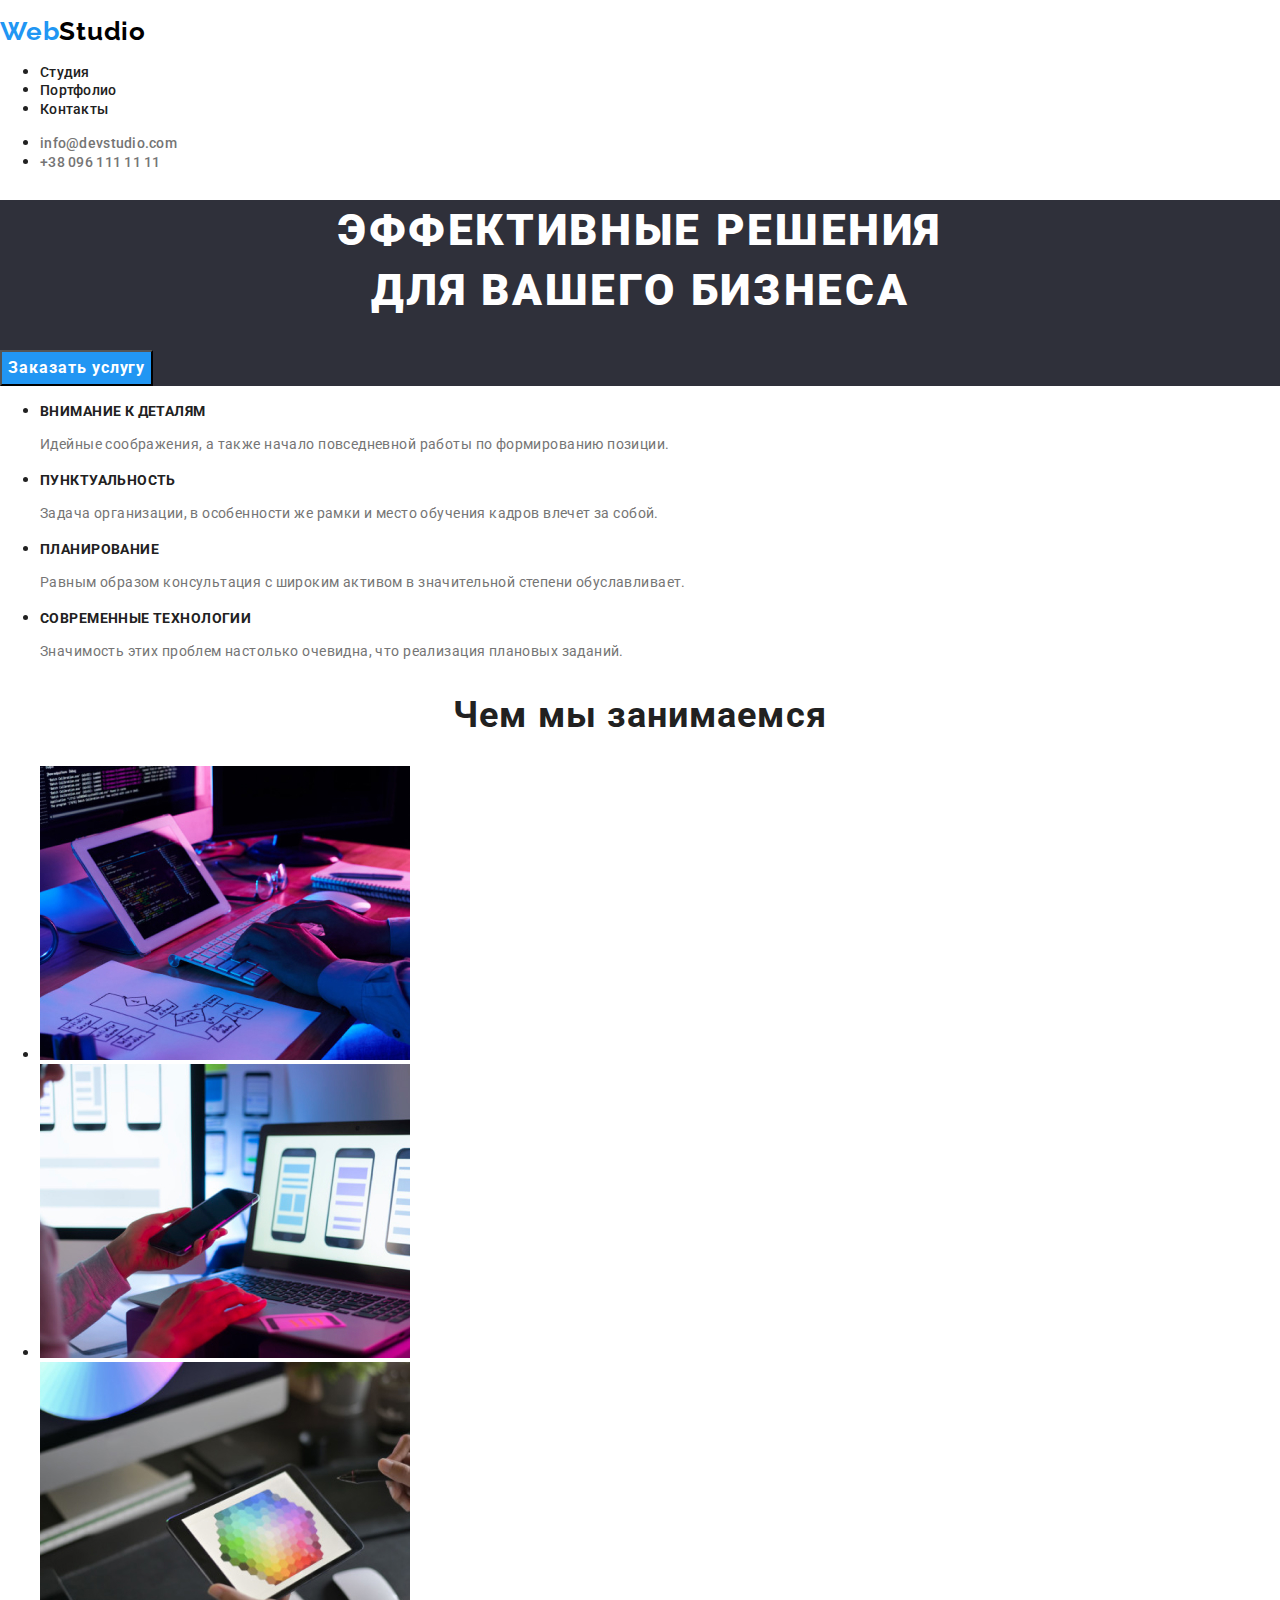
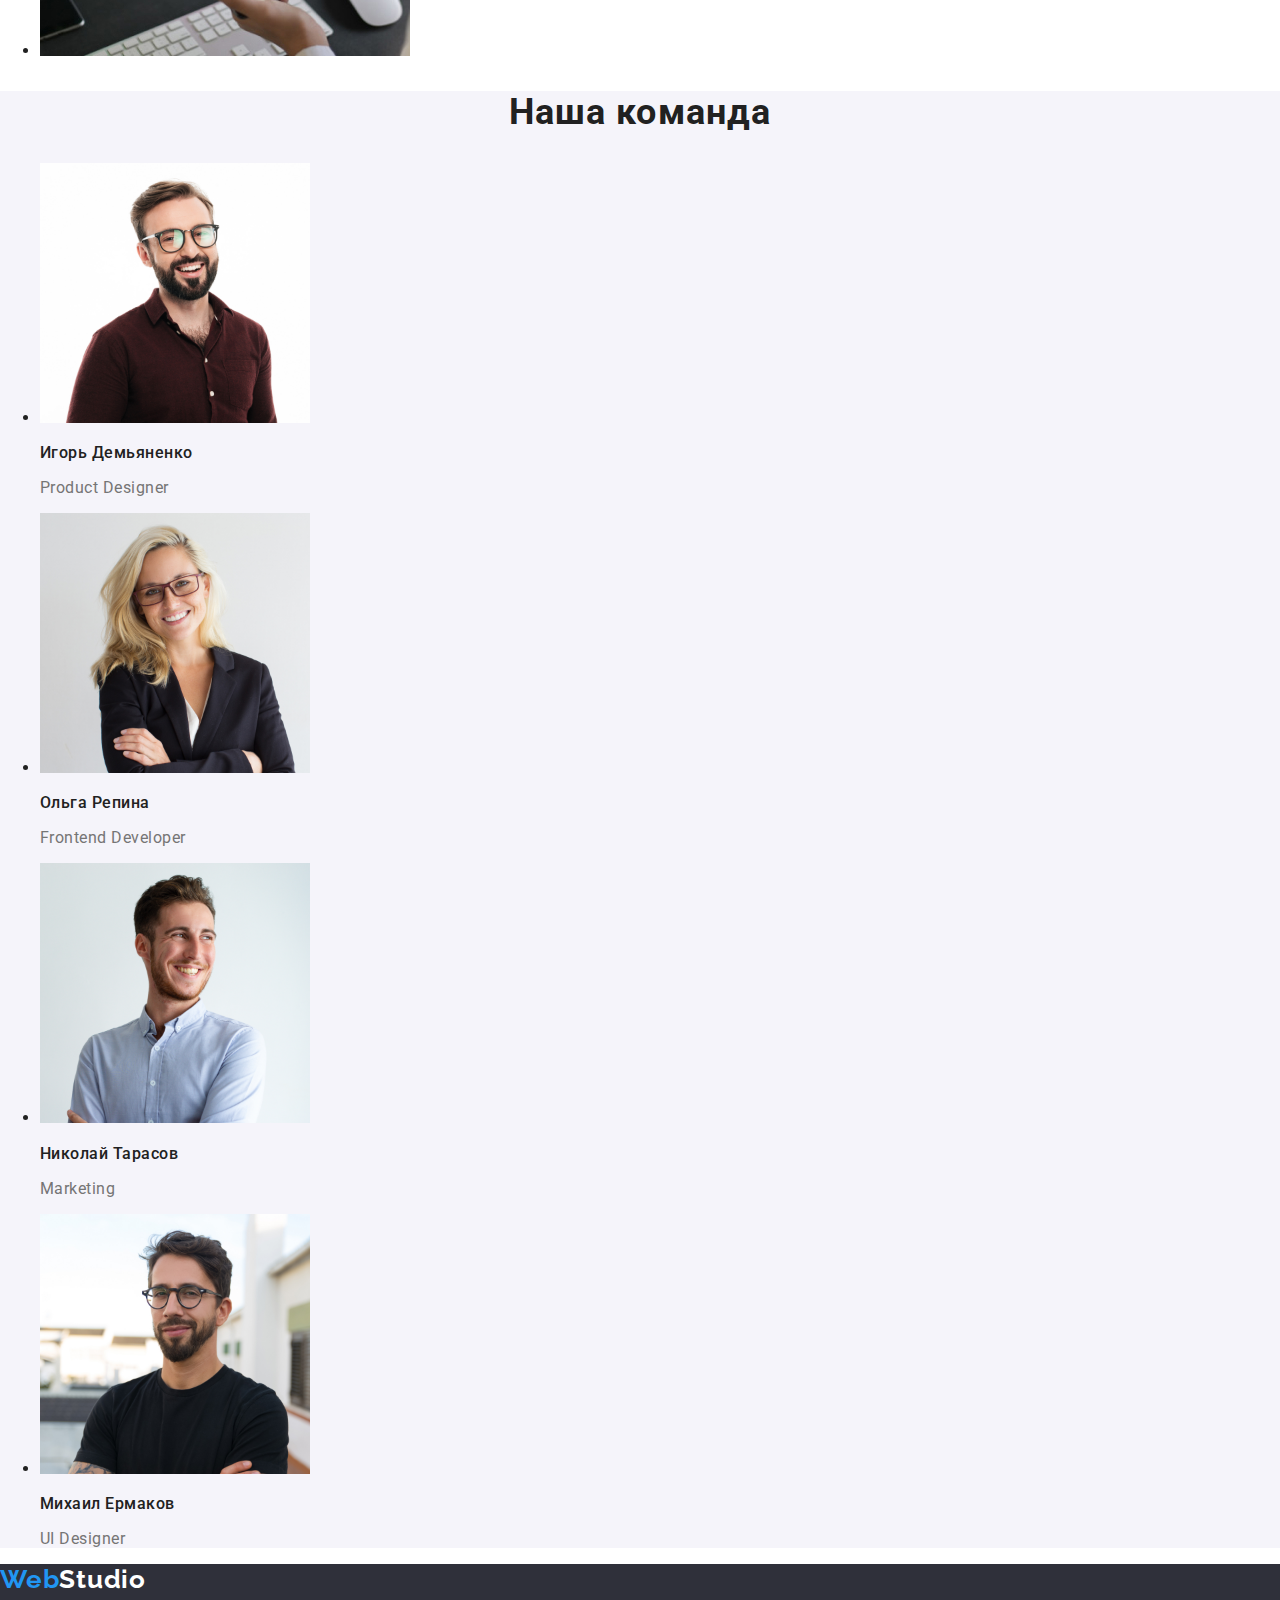
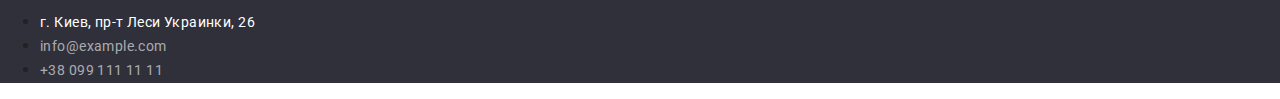
==== index.html @ 4b69deab "Переносить файли попереднього ДЗ" ====
<!DOCTYPE html>
<html lang="ru">
<head>
    <meta charset="UTF-8">
    <meta name="viewport" content="width=device-width, initial-scale=1.0"/>
    <title>Студия</title>
    <link rel="stylesheet" href="https://cdnjs.cloudflare.com/ajax/libs/modern-normalize/1.0.0/modern-normalize.min.css">
    <link rel="preconnect" href="https://fonts.gstatic.com">
    <link href="https://fonts.googleapis.com/css2?family=Raleway:wght@700&family=Roboto:wght@400;500;700;900&display=swap"
        rel="stylesheet">
    <link rel="stylesheet" href="./css/style.css"/>
</head>
<body>
        <!--Шапка-->
    <header class="header">
        <nav class="header-nav">
            <p class="logo-item">
            <a class="logotype" href="/index.html" aria-label="логотип сайта" lang="en"><span class="logotype-text">Web</span>Studio</a>
            </p>
            <ul class="menu-nav">
                <li class="menu-nav-item"><a class="menu-nav-link-studio" href="">Студия</a></li>
                <li class="menu-nav-item"><a class="menu-nav-link-portfolio" href="./portfolio.html">Портфолио</a></li>
                <li class="menu-nav-item"><a class="menu-nav-link-contacts" href="">Контакты</a></li>
            </ul>
        </nav>
            <address class="address">
                <ul class="address-item">
                    <li class="addres-contacts">
                        <a class="header-mail" href="mailto:info@devstudio.com">info@devstudio.com</a>
                     </li>
                     <li class="addres-contacts">
                         <a class="header-tel" href="tel:+380961111111">+38 096 111 11 11</a>
                     </li>
                </ul>
            </address>
    </header>
    <main>
        <!--Герой-->
        <section class="hero">
            <h1 class="hero-title">Эффективные решения <br/>для вашего бизнеса</h1>
            <button class="modal-btn" type="button">Заказать услугу</button>
        </section>
        <!--Особенности-->
        <section class="features">
            <h2 class="features-title">Особенности</h2>
            <ul class="features-list">
                <li class="features-studios">
                    <h3 class="features-names">Внимание к деталям</h3>
                    <p class="features-information">Идейные соображения, а также начало повседневной работы по формированию позиции.</p>
                </li>
                <li class="features-studios">
                    <h3 class="features-names">Пунктуальность</h3>
                    <p class="features-information">Задача организации, в особенности же рамки и место обучения кадров влечет за собой.</p>
                </li>
                <li class="features-studios">
                    <h3 class="features-names">Планирование</h3>
                    <p class="features-information">Равным образом консультация с широким активом в значительной степени обуславливает.</p>
                </li>
                <li class="features-studios">
                    <h3 class="features-names">Современные технологии</h3>
                    <p class="features-information">Значимость этих проблем настолько очевидна, что реализация плановых заданий.</p>
                </li>
            </ul>
        </section>
        <!--Чем мы занимаемся-->
        <section class="occupation">
            <h2 class="occupation-title">Чем мы занимаемся</h2>
            <ul class="occupation-list">
                <li class="occupation-studios">
                    <img class="occupation-img" src="./images/page_1.jpg" alt="человек наберает текст на клавиатуре" width="370" height="294"/>
                </li>
                <li class="occupation-studios">
                    <img class="occupation-img" src="./images/page_2.jpg" alt="человек держит в руках мобильный телефон" width="370" height="294"/>
                </li>
                <li class="occupation-studios">
                    <img class="occupation-img" src="./images/page_3.jpg" alt="человек держит в руках планшет" width="370" height="294"/>
                </li>
            </ul>
        </section>
        <!--Команда-->
        <section class="team">
            <h2 class="team-title">Наша команда</h2>
            <ul class="team-list">
                <li class="team-people">
                    <img class="team-employee-photo" src="./images/team_1.jpg" alt="Игорь Демьяненко" width="270" height="260"/>
                    <h3 class="team-employee">Игорь Демьяненко</h3>
                    <p class="team-profession">Product Designer</p>
                </li>
                <li class="team-people">
                    <img class="team-employee-photo" src="./images/team_2.jpg" alt="Ольга Репина" width="270" height="260" />
                    <h3 class="team-employee">Ольга Репина</h3>
                    <p class="team-profession">Frontend Developer</p>
                </li>
                <li class="team-people">
                    <img class="team-employee-photo" src="./images/team_3.jpg" alt="Николай Тарасов" width="270" height="260" />
                    <h3 class="team-employee">Николай Тарасов</h3>
                    <p class="team-profession">Marketing</p>
                </li>
                <li class="team-people">
                    <img class="team-employee-photo" src="./images/team_4.jpg" alt="Михаил Ермаков" width="270" height="260" />
                    <h3 class="team-employee">Михаил Ермаков</h3>
                    <p class="team-profession">UI Designer</p>
                </li>
            </ul>
        </section>
    </main>
    <!--Футер-->
    <footer class="footer">
        <p class="footer-logo">
            <a class="footer-logotype" href="/index.html" aria-label="логотип сайта" lang="en"><span class="logotype-text">Web</span>Studio</a>
        </p>
        <address class="footer-address">
            <ul class="footer-list">
                <li class="footer-item">
                     <a class="footer-maps" href="https://goo.gl/maps/rqnTtYaNrmq5ux3MA" target="_blank">г. Киев, пр-т Леси Украинки, 26</a>
                </li>
                 <li class="footer-item">
                     <a class="footer-mail" href="mailto:info@example.com">info@example.com</a>
                 </li>
                 <li class="footer-item">
                    <a class="footer-tel" href="tel:+380991111111">+38 099 111 11 11</a>
                 </li>
            </ul>
        </address>
    </footer>
</body>
</html>
---- css/style.css ----
/* цвет основного текста #212121 */
/* цвет вторичного текста #757575 */
/* цвет акцента  #2196F3 */
/* цвет логотипа в хедере #000000 */
/* цвет логотипа в футере #FFFFFF */
/* цвет акцента в футере #FFFFFF */
/* цвет адреса в футере rgba(255, 255, 255, 0.6)*/

:root {
  --primery-text-color: #212121;
  --secondary-text-color: #757575;
  --accent-color: #2196f3;
  --logo-color-heder: #000000;
  --logo-color-footer: #ffffff;
  --hero-color-title: #ffffff;
  --button-color-title: #ffffff;
  --accent-color-footer: #ffffff;
  --address-color-footer: rgba(255, 255, 255, 0.6);
  --primery-background-color: #ffffff;
  --section-background-color: #f5f4fa;
  --hero-background-color: #2f303a;
  --button-background-color: #2196f3;
  --footer-background-color: #2f303a;
}
/*=================================  BODY  =========================*/
body {
  color: var(--primery-text-color);
  background-color: var(--primery-background-color);
  font-family: Roboto, sans-serif;
}
.address,
.footer-address {
  font-style: normal;
}
/*=================================  END BODY  =========================*/

/*=================================  ШАПКА  =========================*/
.logotype {
  color: var(--logo-color-heder);
  font-family: 'Raleway', sans-serif;
  font-weight: 700;
  font-size: 26px;
  line-height: 1.192;
  /* identical to box height */

  letter-spacing: 0.03em;
  text-decoration: none;
}
.logotype-text {
  color: var(--accent-color);
}
.logotype:hover,
.logotype:focus {
  color: var(--accent-color);
}
.menu-nav-link-studio,
.menu-nav-link-portfolio,
.menu-nav-link-contacts {
  font-family: 'Roboto', sans-serif;
  font-weight: 500;
  font-size: 14px;
  line-height: 1.143;
  letter-spacing: 0.02em;
  color: var(--primery-text-color);
  text-decoration: none;
}
.menu-nav-link-studio:hover,
.menu-nav-link-studio:focus,
.menu-nav-link-studio:active {
  color: var(--accent-color);
}
.menu-nav-link-portfolio:hover,
.menu-nav-link-portfolio:focus,
.menu-nav-link-portfolio:active {
  color: var(--accent-color);
}
.menu-nav-link-contacts:hover,
.menu-nav-link-contacts:focus,
.menu-nav-link-contacts:active {
  color: var(--accent-color);
}
.address a {
  text-decoration: none;
}
.header-mail,
.header-tel {
  font-family: 'Roboto', sans-serif;
  font-weight: 500;
  font-size: 14px;
  line-height: 1.143;
  letter-spacing: 0.02em;
  color: var(--secondary-text-color);
}
.header-mail:hover,
.header-mail:focus,
.header-mail:active {
  color: var(--accent-color);
}
.header-tel:hover,
.header-tel:focus,
.header-tel:active {
  color: var(--accent-color);
}
/*=================================  END ШАПКА  =========================*/

/*=================================  ГЕРОЙ  =========================*/
.hero {
  background-color: var(--hero-background-color);
}
.hero-title {
  font-family: 'Roboto', sans-serif;
  font-weight: 900;
  font-size: 44px;
  line-height: 1.364;
  /* or 136% */

  text-align: center;
  letter-spacing: 0.06em;
  text-transform: uppercase;

  color: var(--hero-color-title);
}
.modal-btn {
  font-family: 'Roboto', sans-serif;
  font-weight: 700;
  font-size: 16px;
  line-height: 1.875;
  /* identical to box height, or 187% */

  display: flex;
  align-items: center;
  text-align: center;
  letter-spacing: 0.06em;

  color: var(--button-color-title);
  background-color: var(--button-background-color);
}
.modal-btn:hover,
.modal-btn:focus,
.modal-btn:active {
  color: var(--primery-text-color);
}
/*================================= END ГЕРОЙ  =========================*/

/*=================================  ОСОБЕННОСТИ  =========================*/

.features-title {
  display: none;
}
.features-names {
  font-family: 'Roboto', sans-serif;
  font-weight: 700;
  font-size: 14px;
  line-height: 1.143;
  letter-spacing: 0.03em;
  text-transform: uppercase;

  color: var(--primery-text-color);
}
.features-information {
  font-family: 'Roboto', sans-serif;
  font-weight: 400;
  font-size: 14px;
  line-height: 1.714;
  /* or 171% */

  letter-spacing: 0.03em;

  color: var(--secondary-text-color);
}
/*=================================  END ОСОБЕННОСТИ  =========================*/

/*=================================  ЧЕМ МЫ ЗАНИМАЕМСЯ  =========================*/
.occupation-title {
  font-family: 'Roboto', sans-serif;
  font-weight: 700;
  font-size: 36px;
  line-height: 1.167;
  text-align: center;
  letter-spacing: 0.03em;

  color: var(--primery-text-color);
}
/*=================================  END ЧЕМ МЫ ЗАНИМАЕМСЯ  =========================*/

/*=================================  НАША КОМАНДА  =========================*/
.team {
  background-color: var(--section-background-color);
}

.team-title {
  font-family: 'Roboto', sans-serif;
  font-weight: 700;
  font-size: 36px;
  line-height: 1.167;
  text-align: center;
  letter-spacing: 0.03em;

  color: var(--primery-text-color);
}
.team-employee {
  font-family: 'Roboto', sans-serif;
  font-weight: 500;
  font-size: 16px;
  line-height: 1.188;
  /* identical to box height */

  letter-spacing: 0.03em;
  color: var(--primery-text-color);
}
.team-profession {
  font-family: Roboto;
  font-weight: 400;
  font-size: 16px;
  line-height: 1.188;
  /* identical to box height */

  letter-spacing: 0.03em;

  color: var(--secondary-text-color);
}
/*=================================  END НАША КОМАНДА  =========================*/

/*=================================  ФУТЕР  =========================*/
.footer {
  background-color: var(--footer-background-color);
}
.footer a {
  text-decoration: none;
}
.footer-logotype {
  font-family: 'Raleway', sans-serif;
  font-weight: 700;
  font-size: 26px;
  line-height: 1.192;
  /* identical to box height */

  letter-spacing: 0.03em;

  color: var(--accent-color-footer);
}
.footer-logotype:hover,
.footer-logotype:focus {
  color: var(--accent-color);
}
.footer-maps {
  font-family: 'Roboto', sans-serif;
  font-weight: 400;
  font-size: 14px;
  line-height: 1.714;
  /* or 171% */

  letter-spacing: 0.03em;

  color: var(--accent-color-footer);
}
.footer-mail,
.footer-tel {
  font-family: 'Roboto', sans-serif;
  font-weight: 400;
  font-size: 14px;
  line-height: 1.714;
  /* or 171% */

  letter-spacing: 0.03em;

  color: var(--address-color-footer);
}

/*=================================  END ФУТЕР  =========================*/

/*=================================  ПОРТФОЛИО  =========================*/

/*=================================  ПОРТФОЛИО КАТЕГОРИИ  =========================*/
.category-btn-title {
  font-family: 'Roboto', sans-serif;
  font-weight: 500;
  font-size: 16px;
  line-height: 1.625;
  /* identical to box height, or 162% */

  text-align: center;
  letter-spacing: 0.03em;

  color: var(--primery-text-color);
}
.category-btn-title:hover,
.category-btn-title:focus,
.category-btn-title:active {
  color: var(--button-color-title);
  background-color: var(--button-background-color);
}
/*=================================  END ПОРТФОЛИО КАТЕГОРИИ  =========================*/

/*=================================  ПОРТФОЛИО УСЛУГИ  =========================*/
.services {
  display: none;
}
.services-title {
  font-family: 'Roboto', sans-serif;
  font-weight: 700;
  font-size: 18px;
  line-height: 2;
  /* identical to box height, or 200% */

  letter-spacing: 0.06em;

  color: var(--primery-text-color);
}
.services-name {
  font-family: 'Roboto', sans-serif;
  font-weight: 400;
  font-size: 16px;
  line-height: 1.875;
  /* identical to box height, or 187% */

  letter-spacing: 0.03em;

  color: var(--secondary-text-color);
}
/*=================================  END ПОРТФОЛИО УСЛУГИ  =========================*/
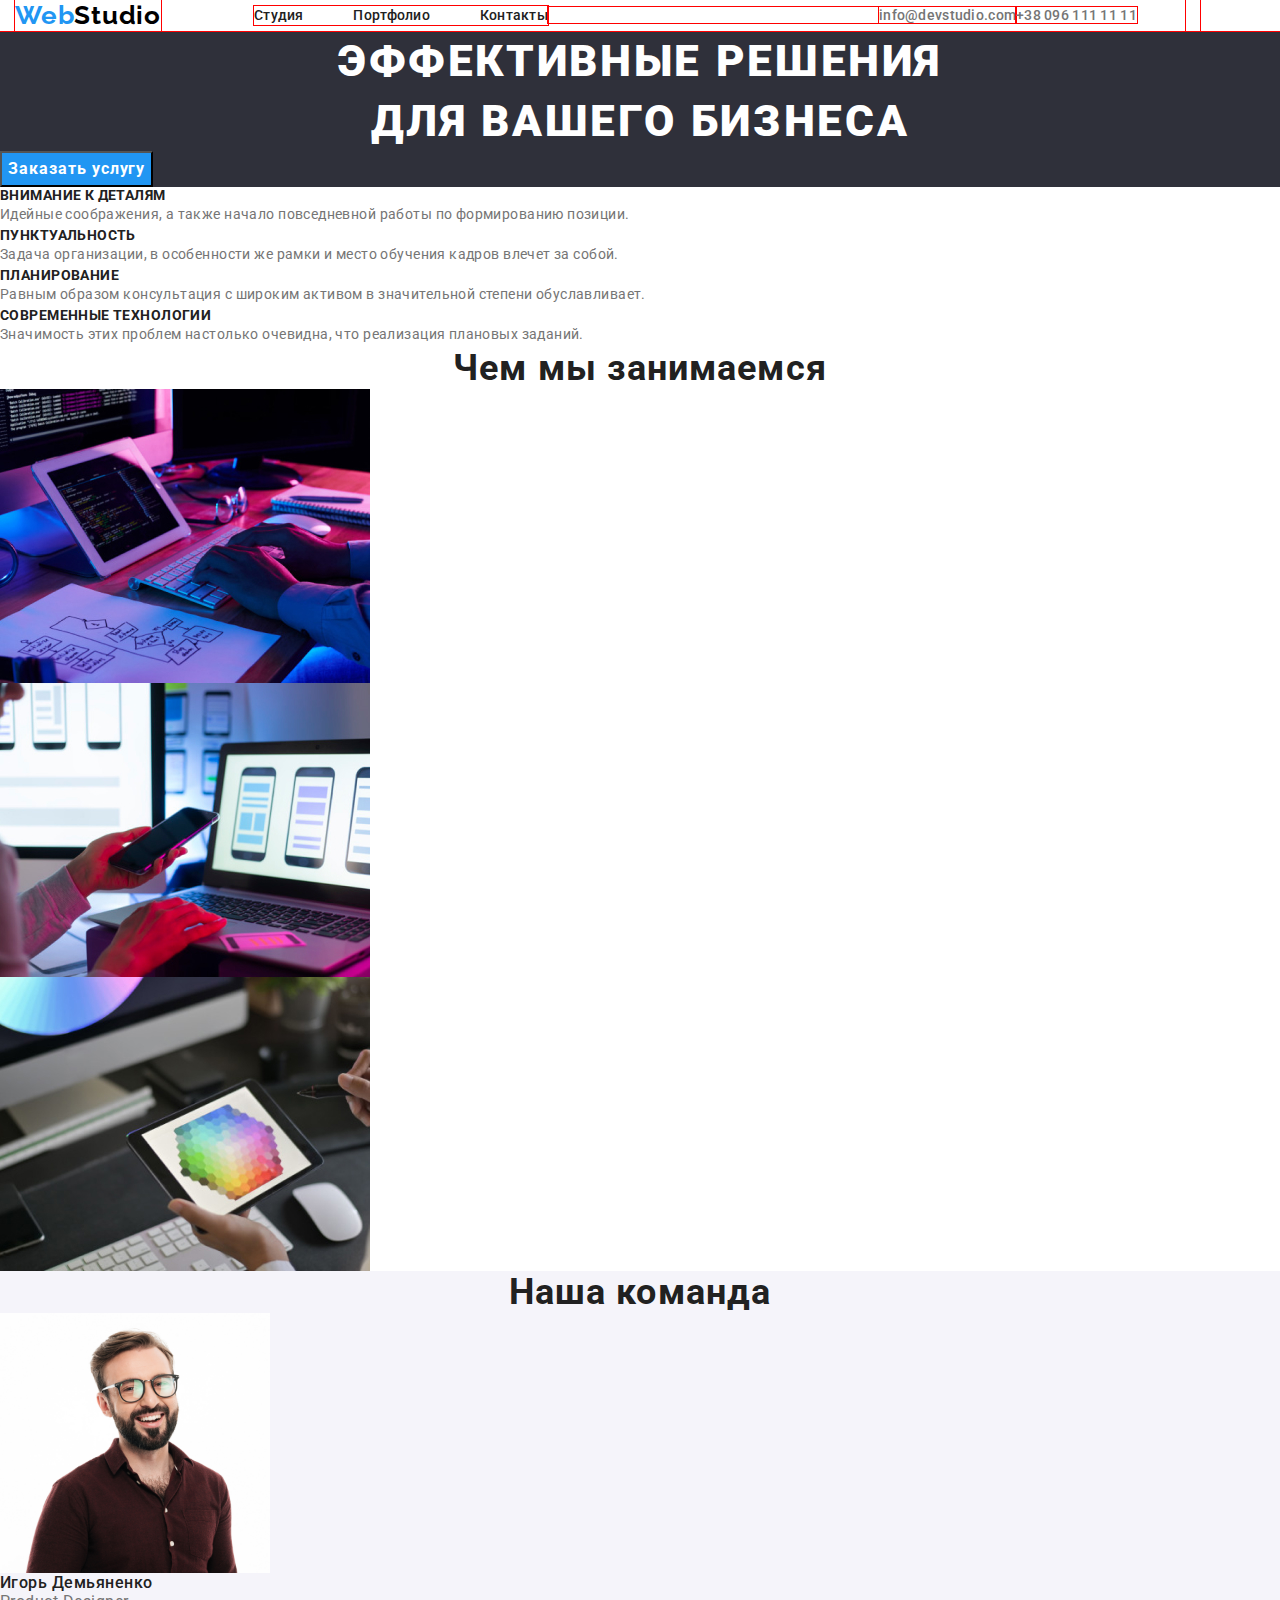
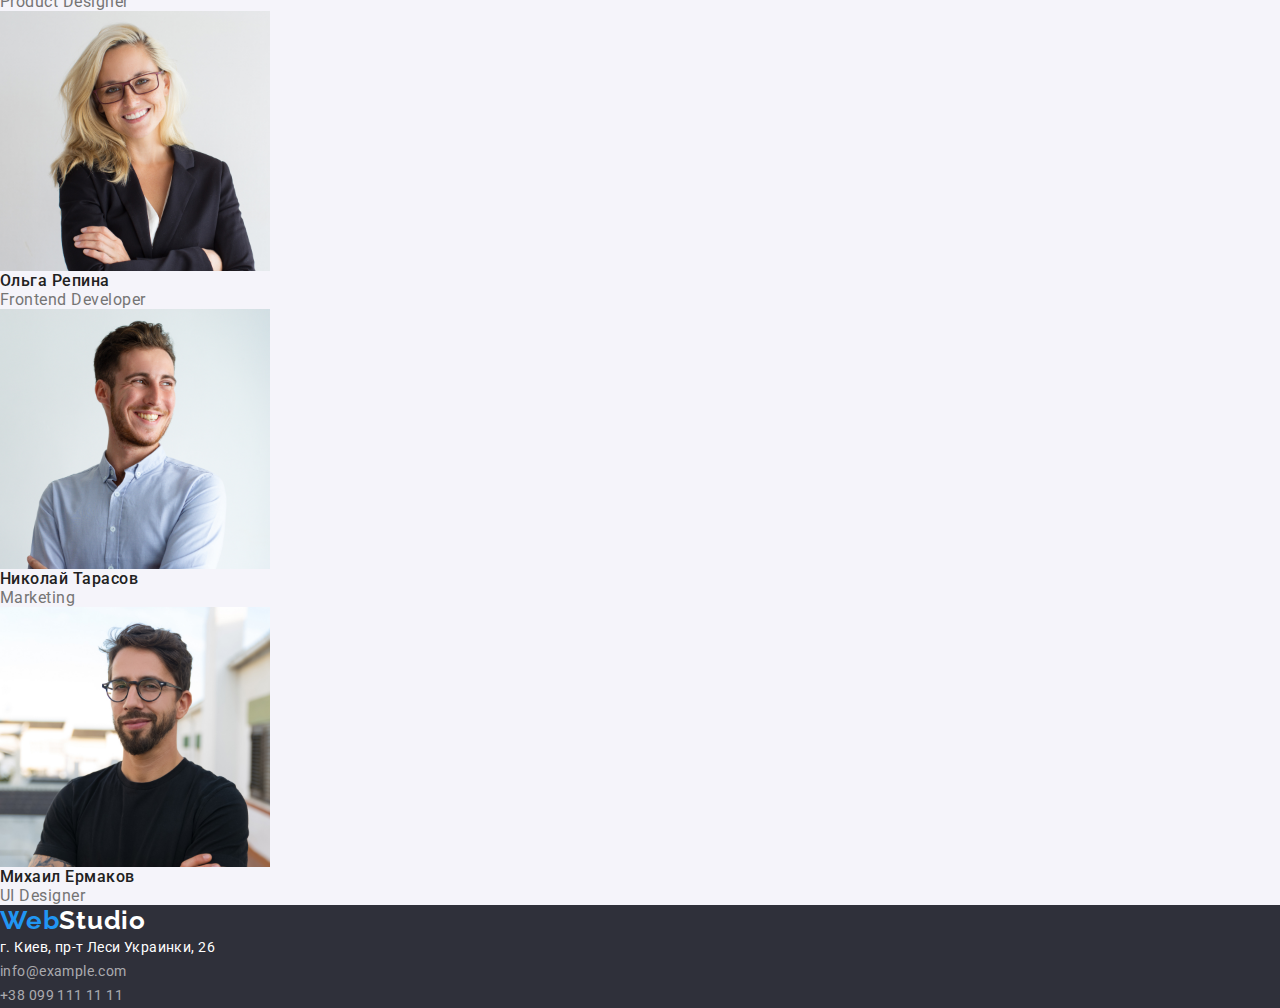
==== commit daaa73b1: "flex хедера" ====
--- a/index.html
+++ b/index.html
@@ -13,26 +13,31 @@
 <body>
         <!--Шапка-->
     <header class="header">
-        <nav class="header-nav">
-            <p class="logo-item">
-            <a class="logotype" href="/index.html" aria-label="логотип сайта" lang="en"><span class="logotype-text">Web</span>Studio</a>
-            </p>
-            <ul class="menu-nav">
-                <li class="menu-nav-item"><a class="menu-nav-link-studio" href="">Студия</a></li>
-                <li class="menu-nav-item"><a class="menu-nav-link-portfolio" href="./portfolio.html">Портфолио</a></li>
-                <li class="menu-nav-item"><a class="menu-nav-link-contacts" href="">Контакты</a></li>
-            </ul>
-        </nav>
+        <div class="container">
+            <nav class="header-nav">
+                <p class="logo-item ">
+                    <a class="logotype link" href="/index.html" aria-label="логотип сайта" lang="en"><span
+                            class="logotype-text">Web</span>Studio</a>
+                </p>
+                <ul class="menu-nav list">
+                    <li class="menu-nav-item"><a class="menu-nav-link-studio link" href="">Студия</a></li>
+                    <li class="menu-nav-item"><a class="menu-nav-link-portfolio link" href="./portfolio.html">Портфолио</a></li>
+                    <li class="menu-nav-item"><a class="menu-nav-link-contacts link" href="">Контакты</a></li>
+                </ul>
+                        
             <address class="address">
-                <ul class="address-item">
+                <ul class="address-item list">
                     <li class="addres-contacts">
-                        <a class="header-mail" href="mailto:info@devstudio.com">info@devstudio.com</a>
-                     </li>
-                     <li class="addres-contacts">
-                         <a class="header-tel" href="tel:+380961111111">+38 096 111 11 11</a>
-                     </li>
+                        <a class="header-mail link" href="mailto:info@devstudio.com">info@devstudio.com</a>
+                    </li>
+                    <li class="addres-contacts">
+                        <a class="header-tel link" href="tel:+380961111111">+38 096 111 11 11</a>
+                    </li>
                 </ul>
             </address>
+            </nav>
+        </div>
+            
     </header>
     <main>
         <!--Герой-->
@@ -43,7 +48,7 @@
         <!--Особенности-->
         <section class="features">
             <h2 class="features-title">Особенности</h2>
-            <ul class="features-list">
+            <ul class="features-list list">
                 <li class="features-studios">
                     <h3 class="features-names">Внимание к деталям</h3>
                     <p class="features-information">Идейные соображения, а также начало повседневной работы по формированию позиции.</p>
@@ -65,7 +70,7 @@
         <!--Чем мы занимаемся-->
         <section class="occupation">
             <h2 class="occupation-title">Чем мы занимаемся</h2>
-            <ul class="occupation-list">
+            <ul class="occupation-list list">
                 <li class="occupation-studios">
                     <img class="occupation-img" src="./images/page_1.jpg" alt="человек наберает текст на клавиатуре" width="370" height="294"/>
                 </li>
@@ -80,7 +85,7 @@
         <!--Команда-->
         <section class="team">
             <h2 class="team-title">Наша команда</h2>
-            <ul class="team-list">
+            <ul class="team-list list">
                 <li class="team-people">
                     <img class="team-employee-photo" src="./images/team_1.jpg" alt="Игорь Демьяненко" width="270" height="260"/>
                     <h3 class="team-employee">Игорь Демьяненко</h3>
@@ -107,18 +112,18 @@
     <!--Футер-->
     <footer class="footer">
         <p class="footer-logo">
-            <a class="footer-logotype" href="/index.html" aria-label="логотип сайта" lang="en"><span class="logotype-text">Web</span>Studio</a>
+            <a class="footer-logotype link" href="/index.html" aria-label="логотип сайта" lang="en"><span class="logotype-text">Web</span>Studio</a>
         </p>
         <address class="footer-address">
-            <ul class="footer-list">
+            <ul class="footer-list list">
                 <li class="footer-item">
-                     <a class="footer-maps" href="https://goo.gl/maps/rqnTtYaNrmq5ux3MA" target="_blank">г. Киев, пр-т Леси Украинки, 26</a>
+                     <a class="footer-maps link" href="https://goo.gl/maps/rqnTtYaNrmq5ux3MA" target="_blank">г. Киев, пр-т Леси Украинки, 26</a>
                 </li>
                  <li class="footer-item">
-                     <a class="footer-mail" href="mailto:info@example.com">info@example.com</a>
+                     <a class="footer-mail link" href="mailto:info@example.com">info@example.com</a>
                  </li>
                  <li class="footer-item">
-                    <a class="footer-tel" href="tel:+380991111111">+38 099 111 11 11</a>
+                    <a class="footer-tel link" href="tel:+380991111111">+38 099 111 11 11</a>
                  </li>
             </ul>
         </address>
--- a/css/style.css
+++ b/css/style.css
@@ -28,13 +28,92 @@
   background-color: var(--primery-background-color);
   font-family: Roboto, sans-serif;
 }
+.list {
+  list-style: none;
+}
+.link {
+  text-decoration: none;
+}
+h1,
+h2,
+h3,
+h4,
+h5,
+h6 {
+  margin: 0;
+}
+ul,
+ol {
+  margin: 0;
+  padding: 0;
+}
+p {
+  margin: 0;
+}
+img {
+  display: block;
+}
 .address,
 .footer-address {
   font-style: normal;
 }
+.container {
+  width: 1200px;
+  padding: 0 15px;
+  margin: 0 avto;
+  outline: 1px solid red;
+}
 /*=================================  END BODY  =========================*/
 
 /*=================================  ШАПКА  =========================*/
+.header {
+  display: flex;
+  align-items: center;
+  outline: 1px solid red;
+}
+.header-nav {
+  display: flex;
+  align-items: center;
+  outline: 1px solid red;
+}
+.logo-item {
+  display: flex;
+  align-items: center;
+  margin-right: 93px;
+  outline: 1px solid red;
+}
+.menu-nav {
+  display: flex;
+  min-width: 294px;
+  justify-content: space-between;
+  outline: 1px solid red;
+}
+.address-item {
+  display: flex;
+  align-items: center;
+  outline: 1px solid red;
+}
+.addres-contacts {
+  display: flex;
+  align-items: center;
+  outline: 1px solid red;
+}
+.header-mail {
+  display: flex;
+  align-items: center;
+  margin-left: 331px ;
+  outline: 1px solid red;
+}
+
+
+}
+.header-tel {
+  display: flex;
+  align-items: center;
+  margin-right: 0 avto;
+  outline: 1px solid red;
+}
+
 .logotype {
   color: var(--logo-color-heder);
   font-family: 'Raleway', sans-serif;
@@ -44,7 +123,6 @@
   /* identical to box height */
 
   letter-spacing: 0.03em;
-  text-decoration: none;
 }
 .logotype-text {
   color: var(--accent-color);
@@ -62,7 +140,6 @@
   line-height: 1.143;
   letter-spacing: 0.02em;
   color: var(--primery-text-color);
-  text-decoration: none;
 }
 .menu-nav-link-studio:hover,
 .menu-nav-link-studio:focus,
@@ -79,9 +156,7 @@
 .menu-nav-link-contacts:active {
   color: var(--accent-color);
 }
-.address a {
-  text-decoration: none;
-}
+
 .header-mail,
 .header-tel {
   font-family: 'Roboto', sans-serif;
@@ -225,9 +300,7 @@
 .footer {
   background-color: var(--footer-background-color);
 }
-.footer a {
-  text-decoration: none;
-}
+
 .footer-logotype {
   font-family: 'Raleway', sans-serif;
   font-weight: 700;
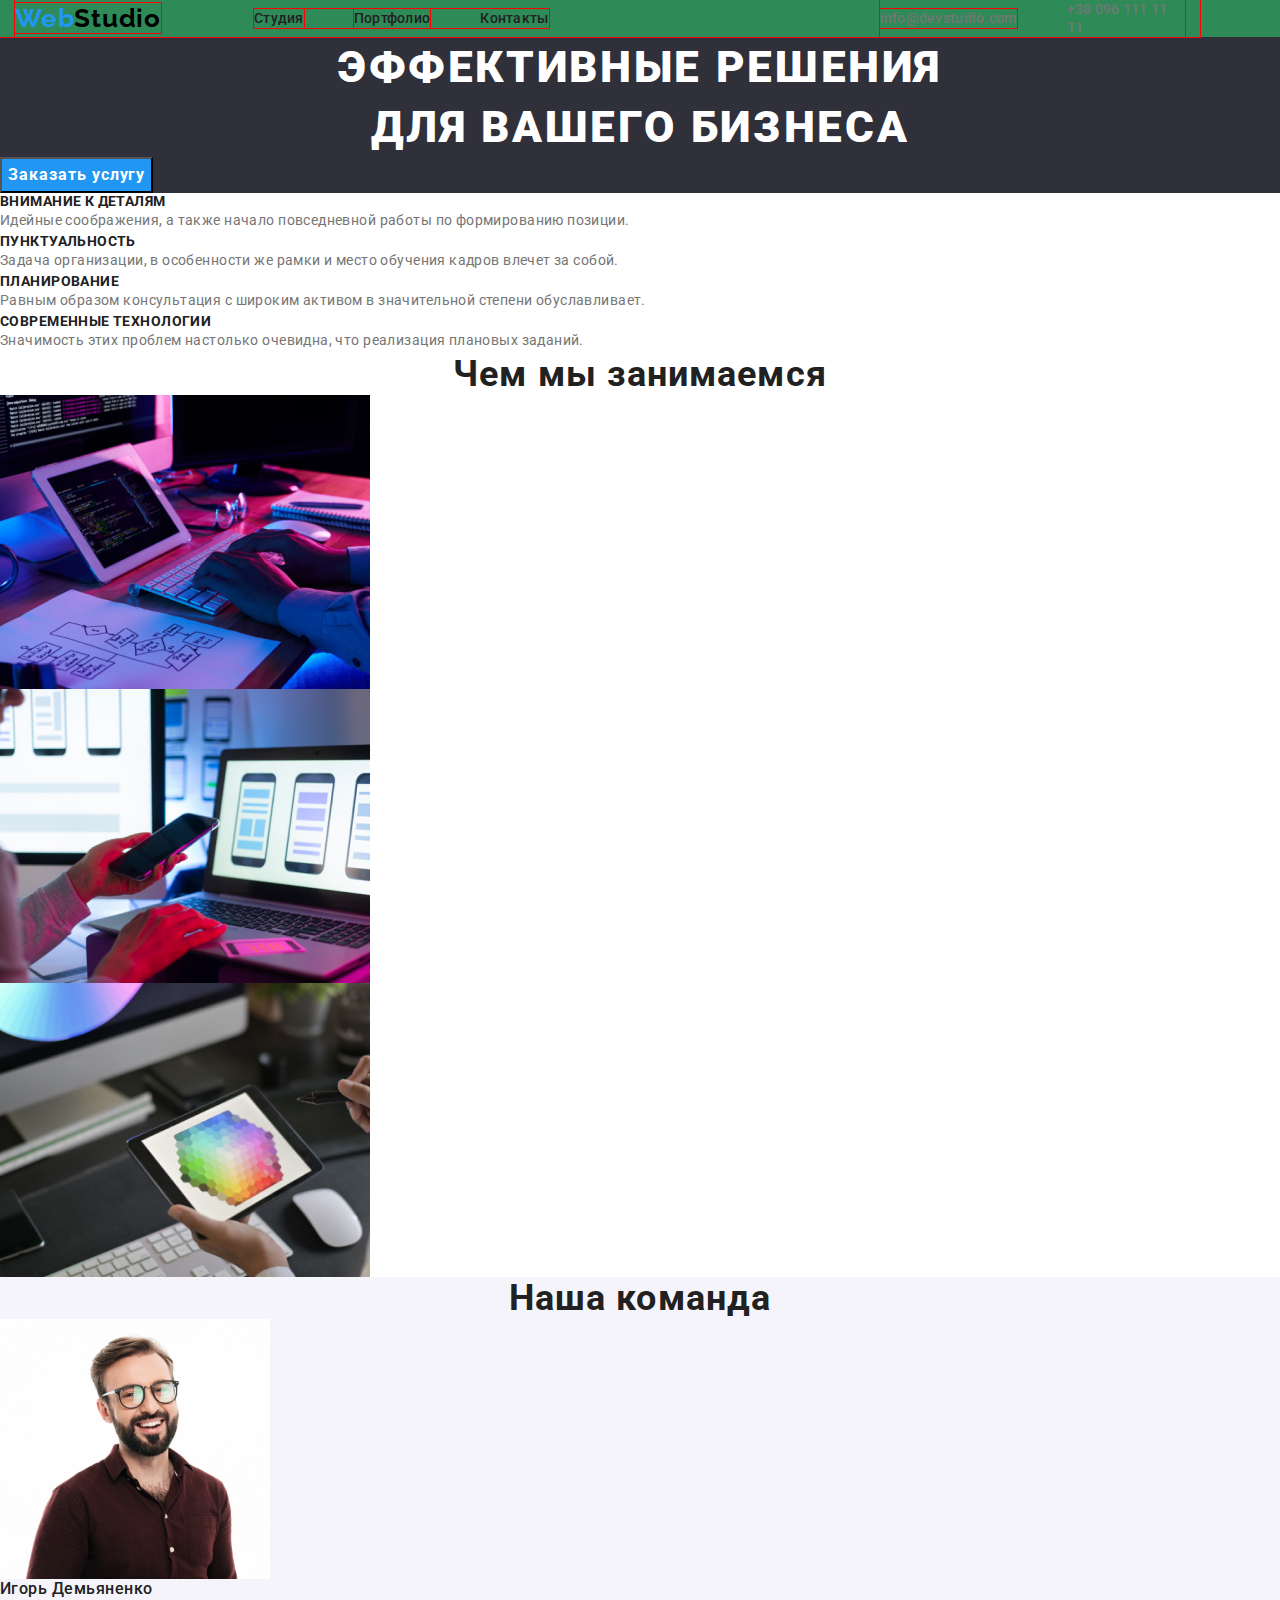
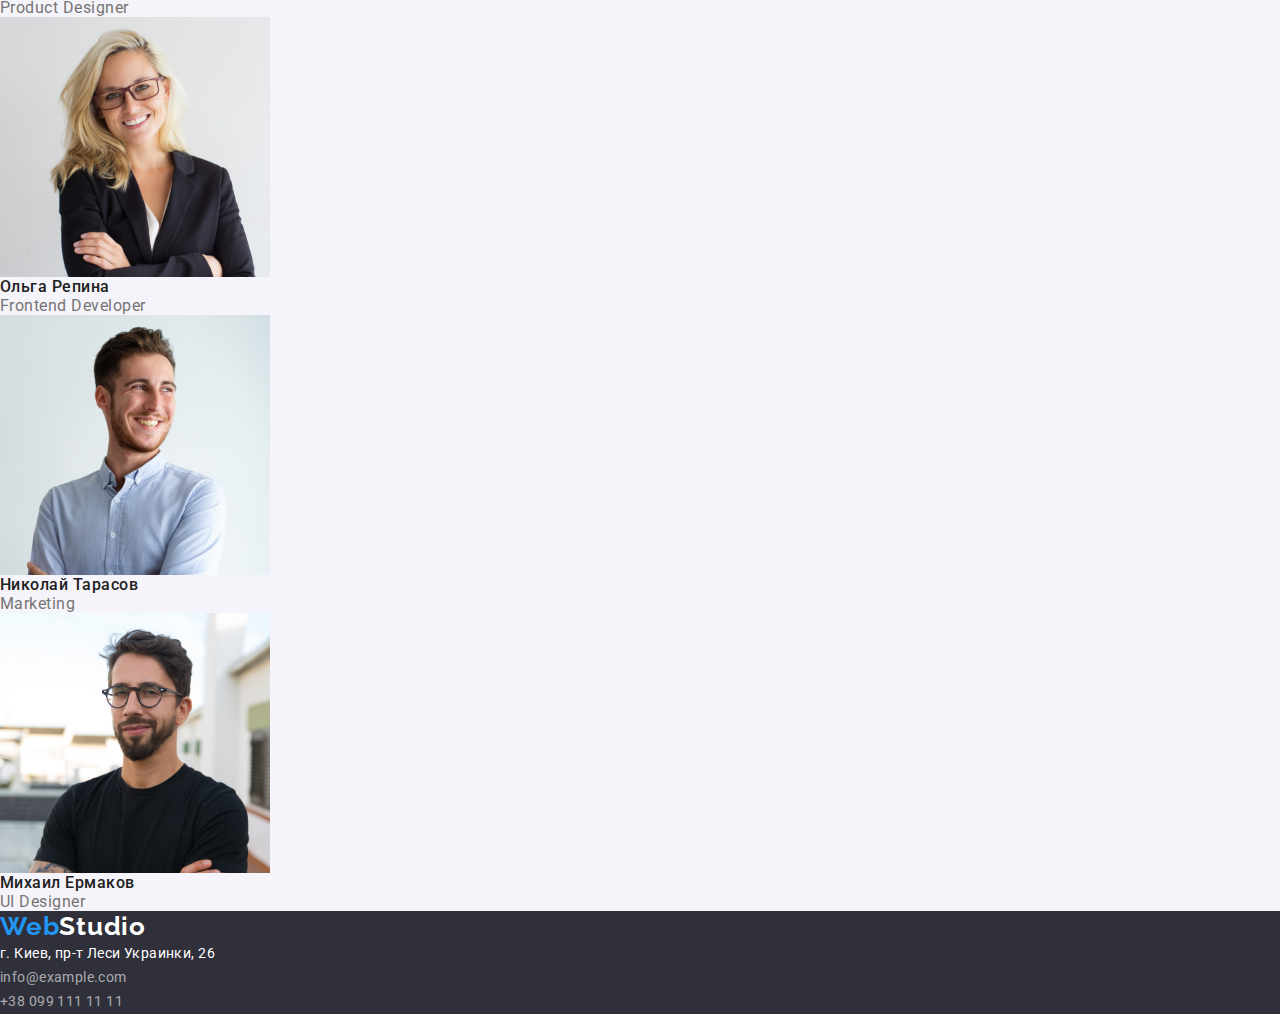
==== commit d0336e43: "Вносить зміни в хедері" ====
--- a/index.html
+++ b/index.html
@@ -4,10 +4,11 @@
     <meta charset="UTF-8">
     <meta name="viewport" content="width=device-width, initial-scale=1.0"/>
     <title>Студия</title>
-    <link rel="stylesheet" href="https://cdnjs.cloudflare.com/ajax/libs/modern-normalize/1.0.0/modern-normalize.min.css">
     <link rel="preconnect" href="https://fonts.gstatic.com">
     <link href="https://fonts.googleapis.com/css2?family=Raleway:wght@700&family=Roboto:wght@400;500;700;900&display=swap"
         rel="stylesheet">
+    <link rel="stylesheet" href="https://cdnjs.cloudflare.com/ajax/libs/modern-normalize/1.0.0/modern-normalize.min.css">
+    
     <link rel="stylesheet" href="./css/style.css"/>
 </head>
 <body>
--- a/css/style.css
+++ b/css/style.css
@@ -26,7 +26,7 @@
 body {
   color: var(--primery-text-color);
   background-color: var(--primery-background-color);
-  font-family: Roboto, sans-serif;
+  font-family: 'Roboto', sans-serif;
 }
 .list {
   list-style: none;
@@ -66,54 +66,54 @@
 /*=================================  END BODY  =========================*/
 
 /*=================================  ШАПКА  =========================*/
+.header .container {
+  display: flex;
+  align-items: center;
+  outline: 1px solid red;
+}
 .header {
-  display: flex;
-  align-items: center;
-  outline: 1px solid red;
+  background-color: seagreen;
 }
 .header-nav {
   display: flex;
   align-items: center;
   outline: 1px solid red;
 }
-.logo-item {
-  display: flex;
-  align-items: center;
+.menu-nav {
+  display: flex;
+  align-items: center;
+  outline: 1px solid red;
+}
+.address-item {
+  display: flex;
+  align-items: center;
+  outline: 1px solid red;
+}
+.header .logotype {
   margin-right: 93px;
   outline: 1px solid red;
 }
-.menu-nav {
-  display: flex;
-  min-width: 294px;
-  justify-content: space-between;
-  outline: 1px solid red;
-}
-.address-item {
-  display: flex;
-  align-items: center;
-  outline: 1px solid red;
-}
-.addres-contacts {
-  display: flex;
-  align-items: center;
-  outline: 1px solid red;
-}
-.header-mail {
-  display: flex;
-  align-items: center;
-  margin-left: 331px ;
-  outline: 1px solid red;
-}
-
-
-}
-.header-tel {
-  display: flex;
-  align-items: center;
-  margin-right: 0 avto;
-  outline: 1px solid red;
-}
-
+.menu-nav-item:not(:last-child) {
+  margin-right: 50px;
+  outline: 1px solid red;
+}
+.header .address {
+  margin-left: 331px;
+}
+.addres-contacts:first-child {
+  outline: 1px solid red;
+  margin-right: 50px;
+}
+/*
+/*
+
+/*
+.header .address {
+  margin-left: auto;
+}
+
+
+*/
 .logotype {
   color: var(--logo-color-heder);
   font-family: 'Raleway', sans-serif;
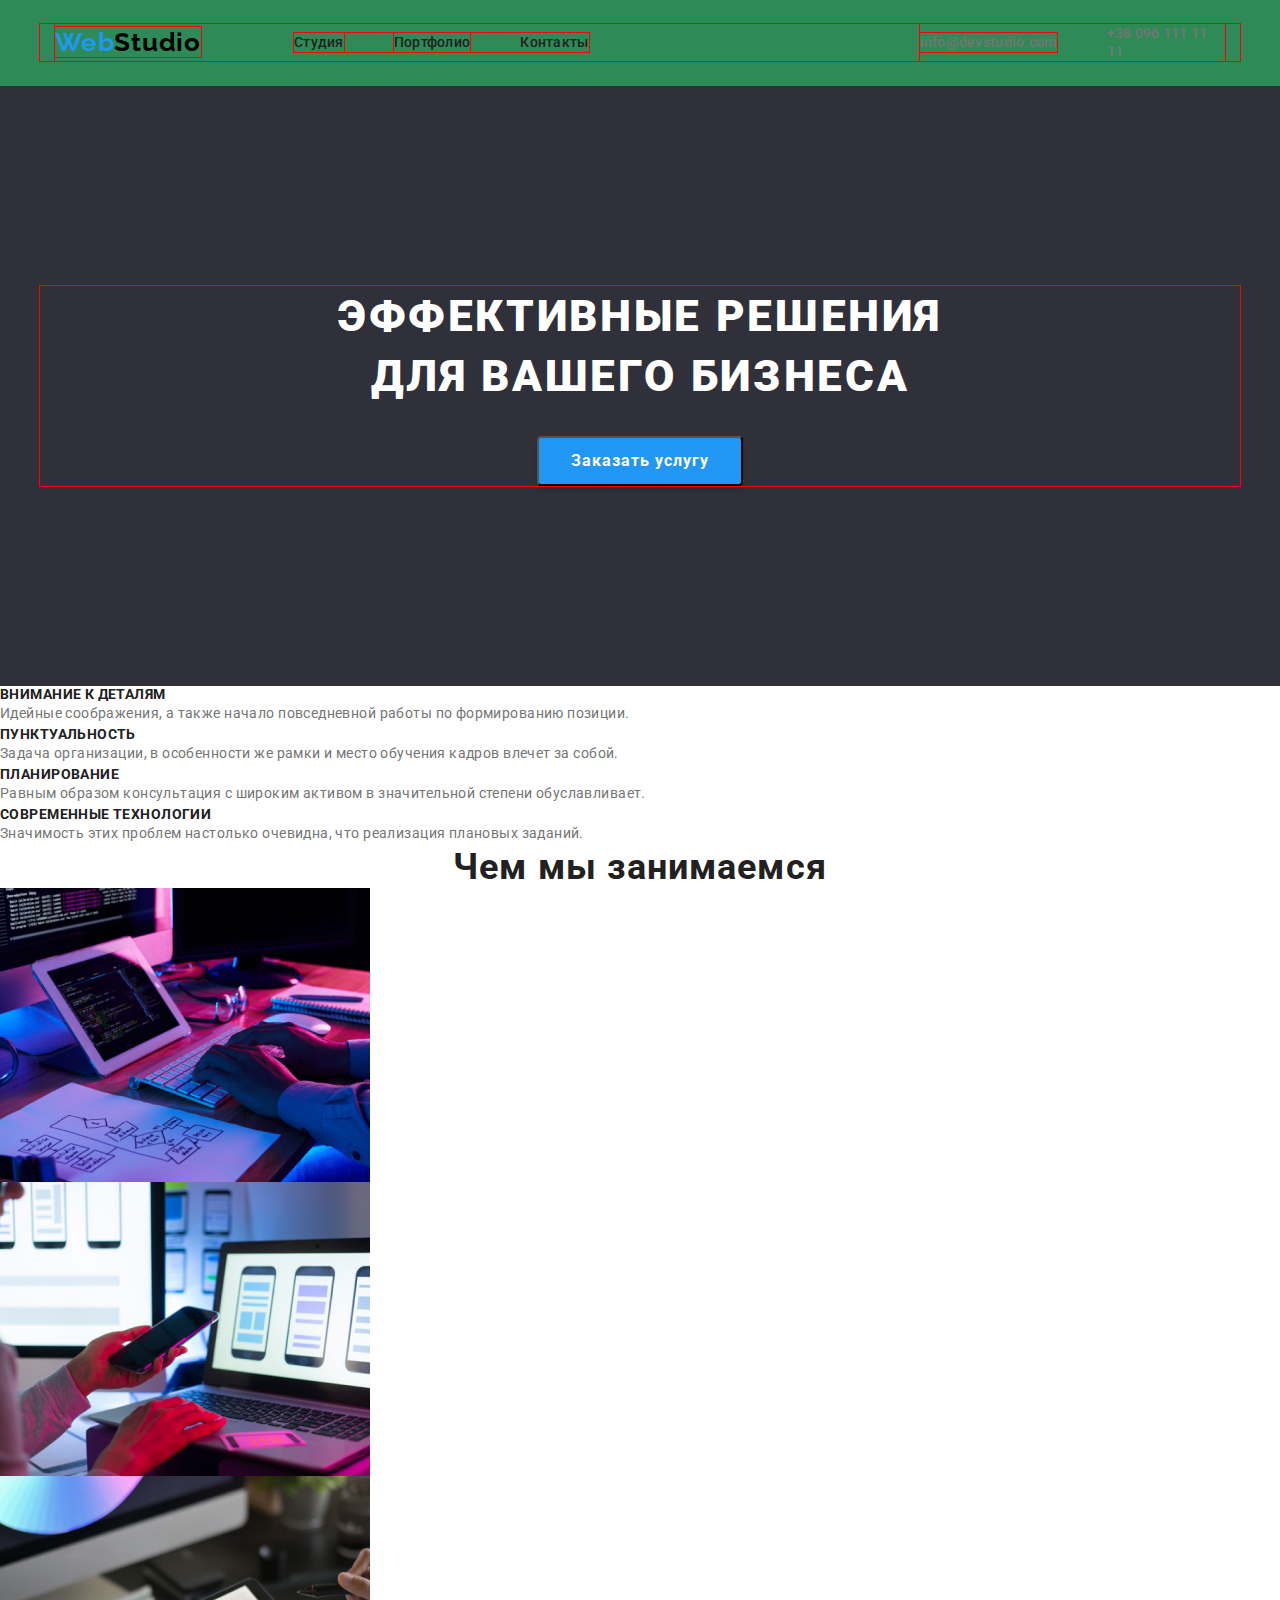
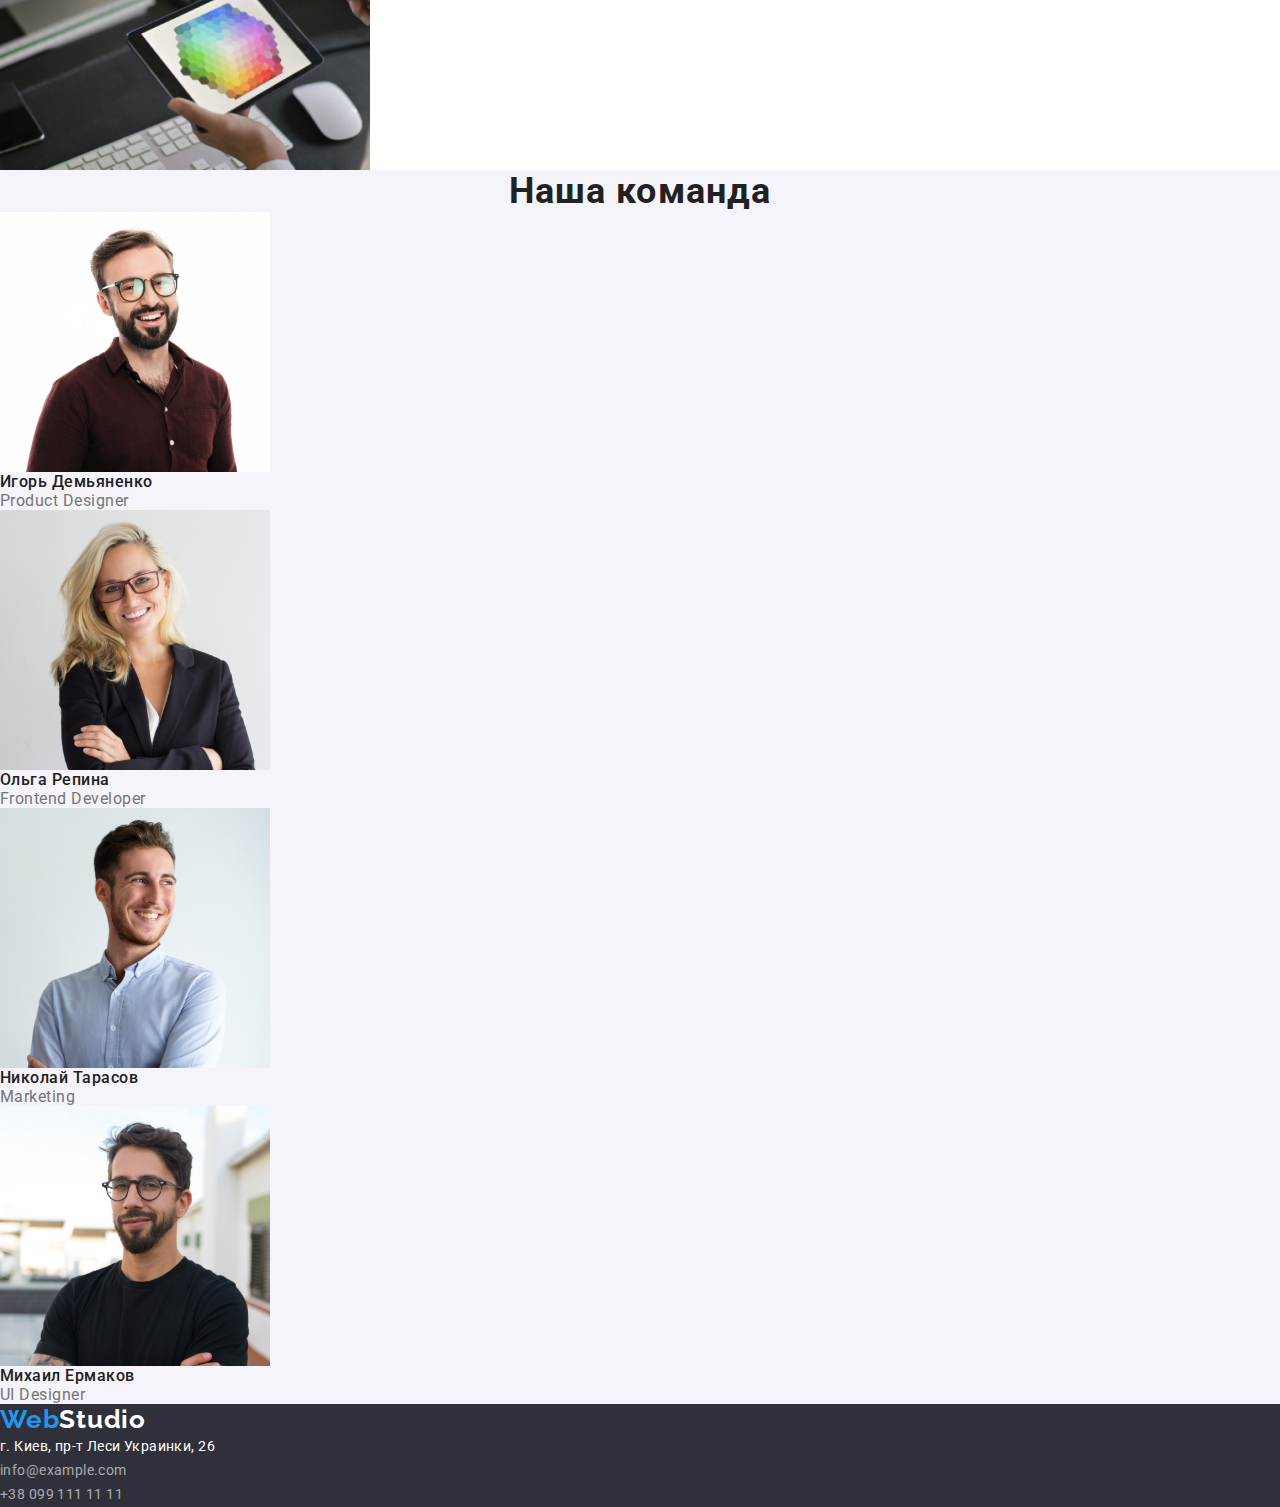
==== commit 19764e47: "Добавляє flex в герой" ====
--- a/index.html
+++ b/index.html
@@ -43,8 +43,10 @@
     <main>
         <!--Герой-->
         <section class="hero">
+            <div class="container">
             <h1 class="hero-title">Эффективные решения <br/>для вашего бизнеса</h1>
             <button class="modal-btn" type="button">Заказать услугу</button>
+            </div>
         </section>
         <!--Особенности-->
         <section class="features">
--- a/css/style.css
+++ b/css/style.css
@@ -5,6 +5,7 @@
 /* цвет логотипа в футере #FFFFFF */
 /* цвет акцента в футере #FFFFFF */
 /* цвет адреса в футере rgba(255, 255, 255, 0.6)*/
+/*цвет тени кнопки в герои rgba(0, 0, 0, 0.15)*/
 
 :root {
   --primery-text-color: #212121;
@@ -21,6 +22,7 @@
   --hero-background-color: #2f303a;
   --button-background-color: #2196f3;
   --footer-background-color: #2f303a;
+  --button-color-shadow: rgba(0, 0, 0, 0.15);
 }
 /*=================================  BODY  =========================*/
 body {
@@ -60,7 +62,7 @@
 .container {
   width: 1200px;
   padding: 0 15px;
-  margin: 0 avto;
+  margin: 0 auto;
   outline: 1px solid red;
 }
 /*=================================  END BODY  =========================*/
@@ -73,6 +75,8 @@
 }
 .header {
   background-color: seagreen;
+  padding-top: 24px;
+  padding-bottom: 25px;
 }
 .header-nav {
   display: flex;
@@ -181,6 +185,13 @@
 /*=================================  ГЕРОЙ  =========================*/
 .hero {
   background-color: var(--hero-background-color);
+  padding-top: 200px;
+  padding-bottom: 200px;
+}
+.hero .container {
+  display: flex;
+  align-items: center;
+  flex-direction: column;
 }
 .hero-title {
   font-family: 'Roboto', sans-serif;
@@ -189,13 +200,20 @@
   line-height: 1.364;
   /* or 136% */
 
+  min-width: 696px;
+  height: 120px;
   text-align: center;
   letter-spacing: 0.06em;
   text-transform: uppercase;
 
   color: var(--hero-color-title);
+  margin-bottom: 30px;
 }
 .modal-btn {
+  min-width: 200px;
+  height: 50px;
+  box-shadow: 0px 4px 4px var(--button-color-shadow);
+  border-radius: 4px;
   font-family: 'Roboto', sans-serif;
   font-weight: 700;
   font-size: 16px;
@@ -204,11 +222,13 @@
 
   display: flex;
   align-items: center;
-  text-align: center;
+  justify-content: center;
   letter-spacing: 0.06em;
 
   color: var(--button-color-title);
   background-color: var(--button-background-color);
+  cursor: pointer;
+  padding: 10px 32px;
 }
 .modal-btn:hover,
 .modal-btn:focus,
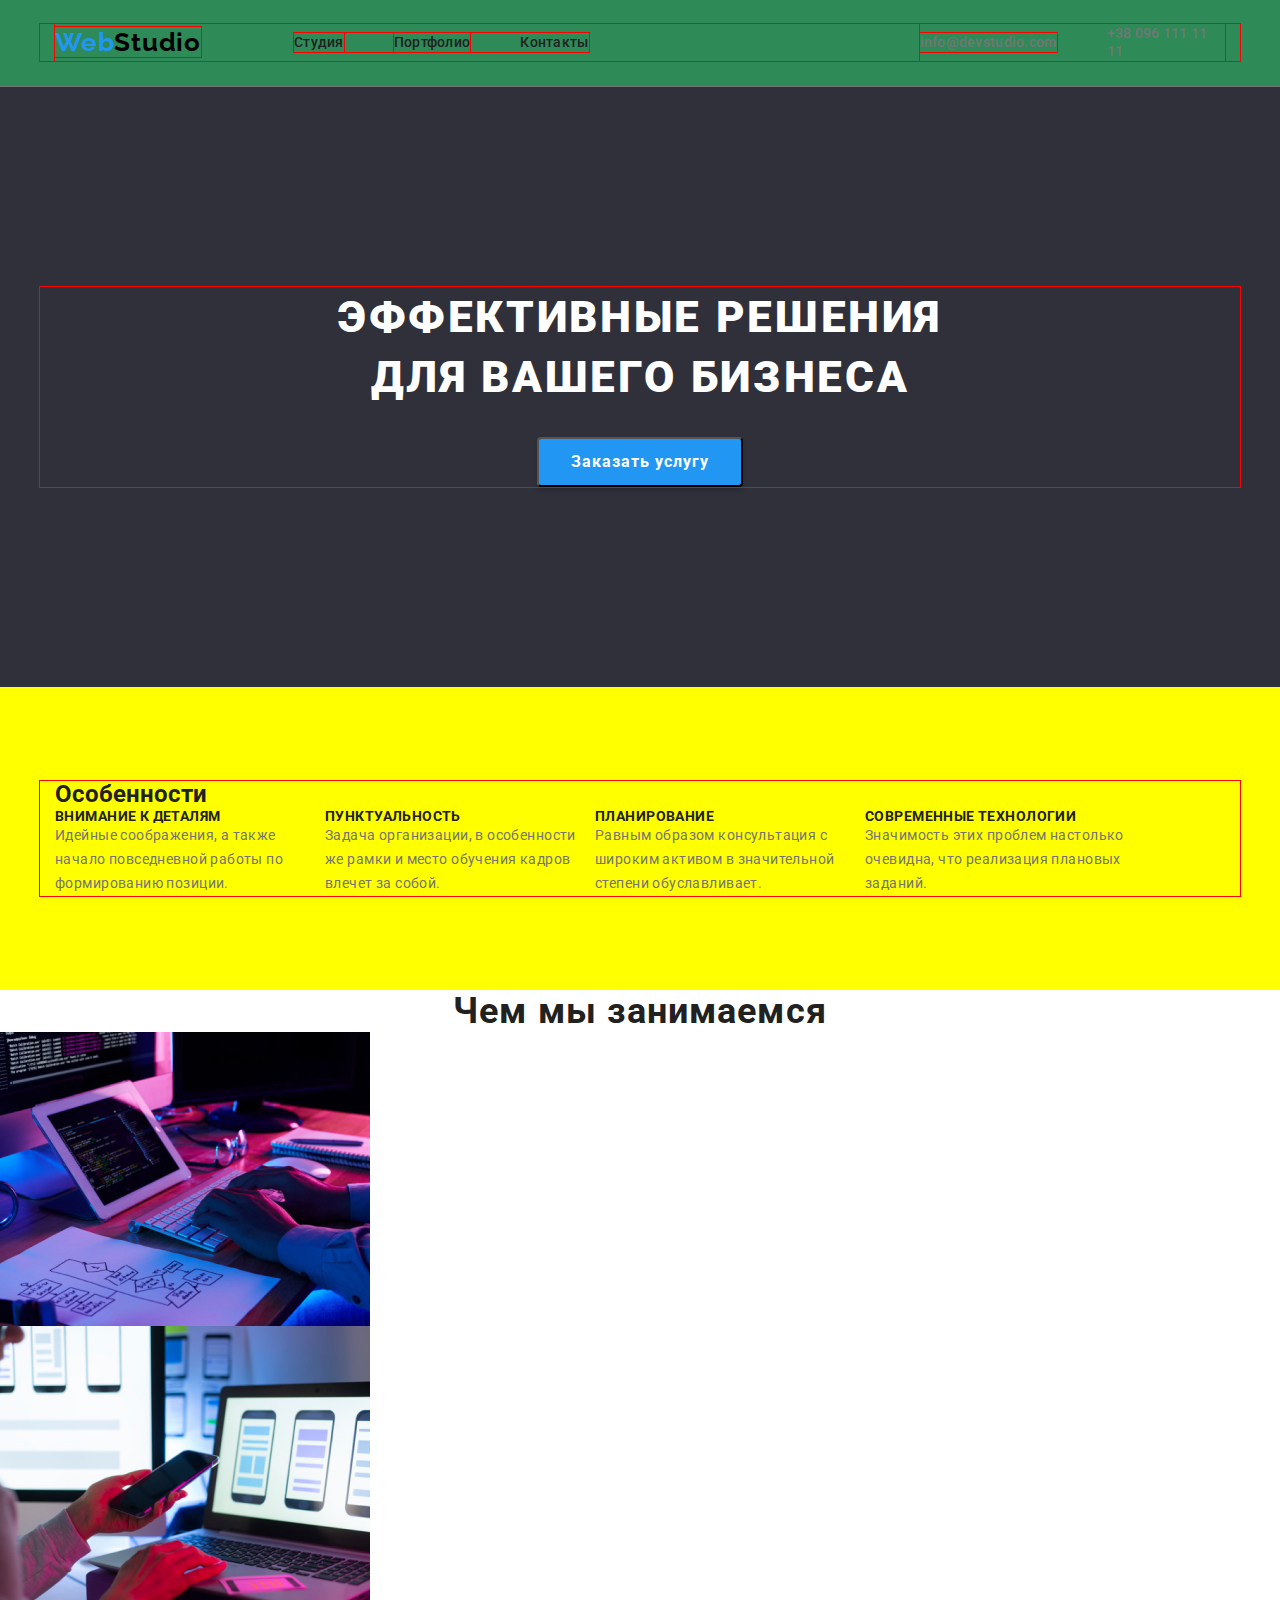
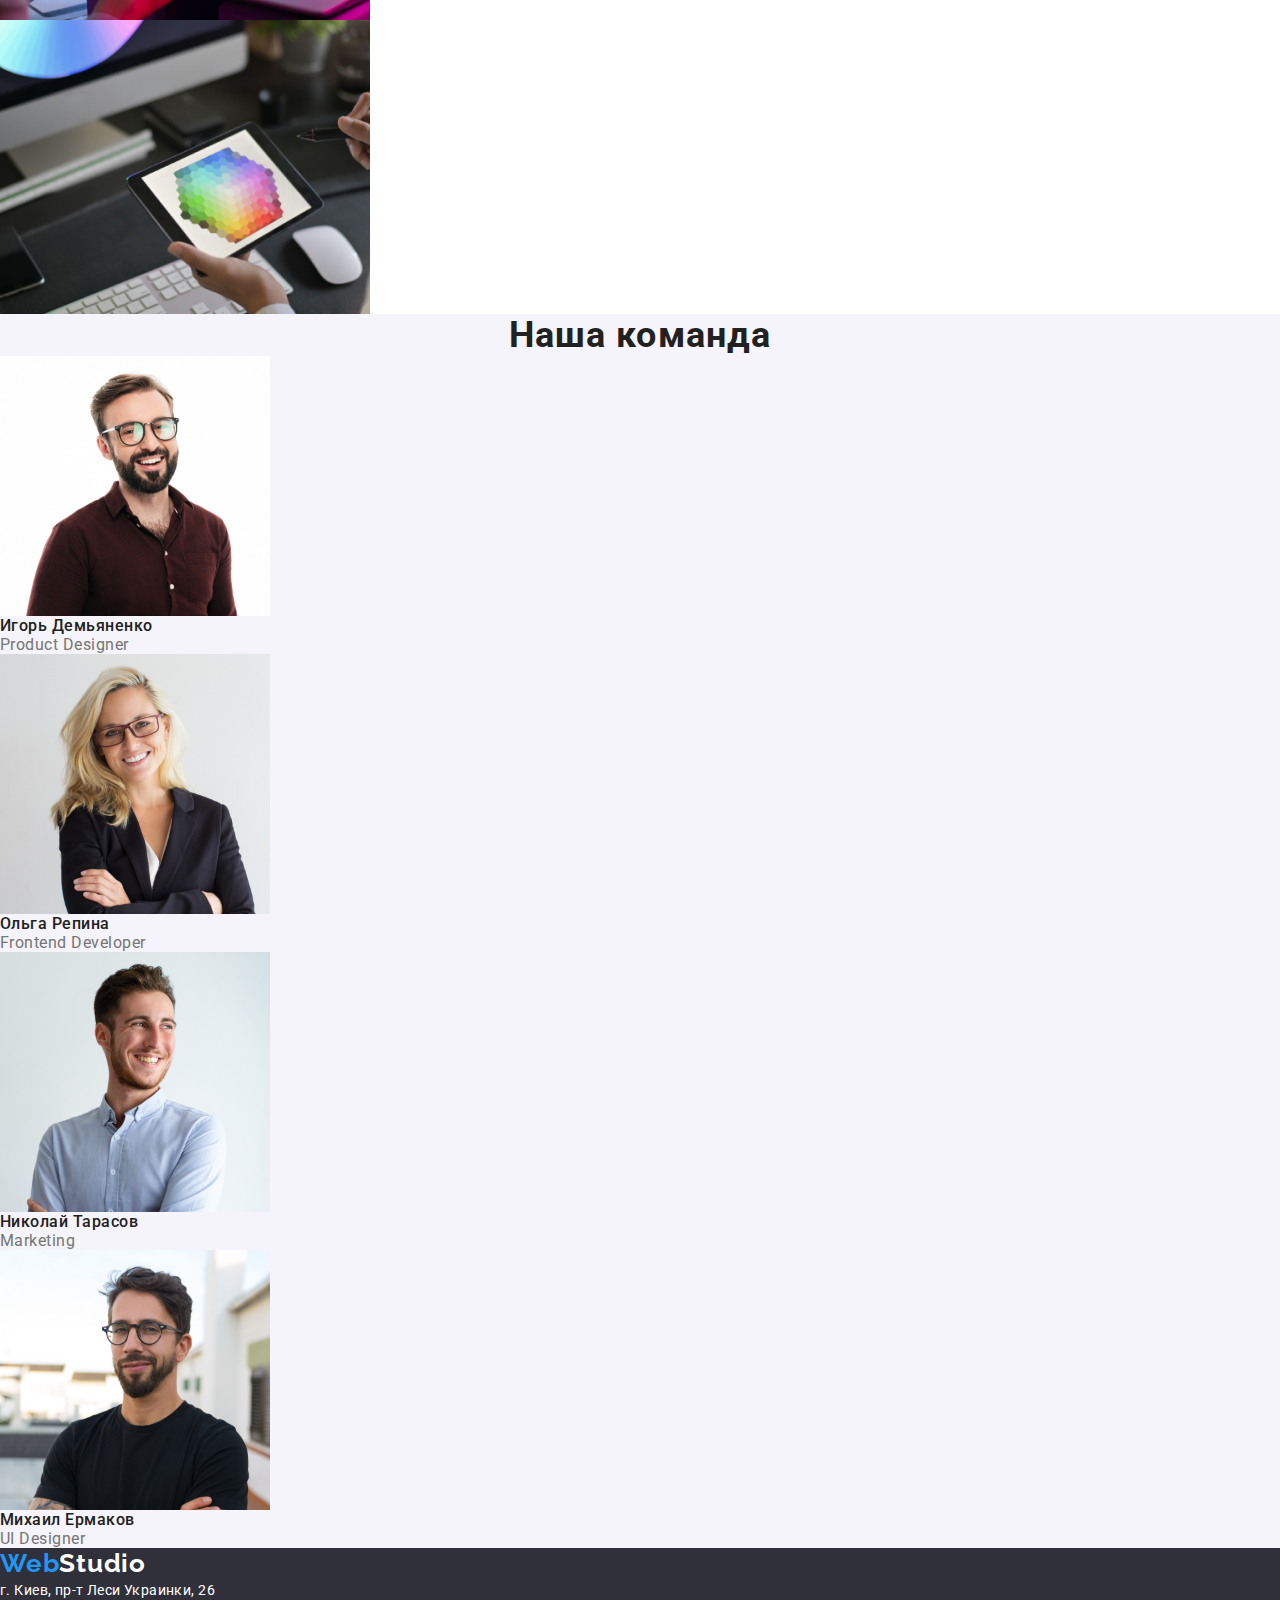
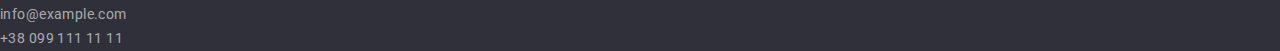
==== commit 81e04155: "Портфоліо flex" ====
--- a/index.html
+++ b/index.html
@@ -50,6 +50,7 @@
         </section>
         <!--Особенности-->
         <section class="features">
+            <div class="container">
             <h2 class="features-title">Особенности</h2>
             <ul class="features-list list">
                 <li class="features-studios">
@@ -69,6 +70,7 @@
                     <p class="features-information">Значимость этих проблем настолько очевидна, что реализация плановых заданий.</p>
                 </li>
             </ul>
+            </div>
         </section>
         <!--Чем мы занимаемся-->
         <section class="occupation">
--- a/css/style.css
+++ b/css/style.css
@@ -5,7 +5,8 @@
 /* цвет логотипа в футере #FFFFFF */
 /* цвет акцента в футере #FFFFFF */
 /* цвет адреса в футере rgba(255, 255, 255, 0.6)*/
-/*цвет тени кнопки в герои rgba(0, 0, 0, 0.15)*/
+/* цвет тени кнопки в герои rgba(0, 0, 0, 0.15)*/
+/* цвет кнопок в портфолио #f5f4fa */
 
 :root {
   --primery-text-color: #212121;
@@ -23,6 +24,8 @@
   --button-background-color: #2196f3;
   --footer-background-color: #2f303a;
   --button-color-shadow: rgba(0, 0, 0, 0.15);
+  --button-background-color-portfolio: #f5f4fa;
+  --border-color-pictures: #eeeeee;
 }
 /*=================================  BODY  =========================*/
 body {
@@ -77,6 +80,7 @@
   background-color: seagreen;
   padding-top: 24px;
   padding-bottom: 25px;
+  border-bottom: 1px solid var(--secondary-text-color);
 }
 .header-nav {
   display: flex;
@@ -238,10 +242,28 @@
 /*================================= END ГЕРОЙ  =========================*/
 
 /*=================================  ОСОБЕННОСТИ  =========================*/
-
-.features-title {
+.features {
+  padding-top: 94px;
+  padding-bottom: 94px;
+  background-color: yellow;
+}
+.features .container {
+}
+.features-list {
+  display: flex;
+  flex-wrap: wrap;
+}
+.features-list > .features-studios {
+  width: 270px;
+}
+.features-studios {
+  justify-content: space-between;
+}
+
+/*.features-title {
   display: none;
-}
+}*/
+
 .features-names {
   font-family: 'Roboto', sans-serif;
   font-weight: 700;
@@ -383,6 +405,29 @@
   color: var(--button-color-title);
   background-color: var(--button-background-color);
 }
+.list-of-services {
+  padding-top: 94px;
+  background-color: coral;
+}
+.list-of-services .container {
+  display: flex;
+  flex-wrap: wrap;
+  background-color: darkgoldenrod;
+  justify-content: center;
+}
+.category {
+  display: flex;
+  padding-bottom: 50px;
+}
+.category-btn:not(:last-child) {
+  margin-right: 8px;
+}
+.category-btn-title {
+  padding: 6px 22px;
+  background-color: var(--button-background-color-portfolio);
+  border-radius: 4px;
+}
+
 /*=================================  END ПОРТФОЛИО КАТЕГОРИИ  =========================*/
 
 /*=================================  ПОРТФОЛИО УСЛУГИ  =========================*/
@@ -399,6 +444,10 @@
   letter-spacing: 0.06em;
 
   color: var(--primery-text-color);
+  width: 322px;
+  margin-left: 24px;
+  margin-left: 24px;
+  margin-bottom: 4px;
 }
 .services-name {
   font-family: 'Roboto', sans-serif;
@@ -410,5 +459,30 @@
   letter-spacing: 0.03em;
 
   color: var(--secondary-text-color);
-}
-/*=================================  END ПОРТФОЛИО УСЛУГИ  =========================*/
+  width: 322px;
+  margin-left: 24px;
+  margin-left: 24px;
+  margin-bottom: 20px;
+}
+.categories-of-services {
+  display: flex;
+  flex-wrap: wrap;
+  padding-bottom: 90px;
+}
+.services-item {
+  background: var(--primery-background-color);
+  border: 0 solid var(--border-color-pictures);
+  margin-bottom: 30px;
+  margin-right: 30px;
+}
+.services-item:nth-child(3n) {
+  margin-right: 0;
+}
+.services-item:nth-last-child(-n + 3) {
+  margin-bottom: 0;
+}
+.services-img {
+  margin-bottom: 20px;
+}
+
+/*=================================  END ПОРТФОЛИО УСЛУГИ  =========================*/ ;
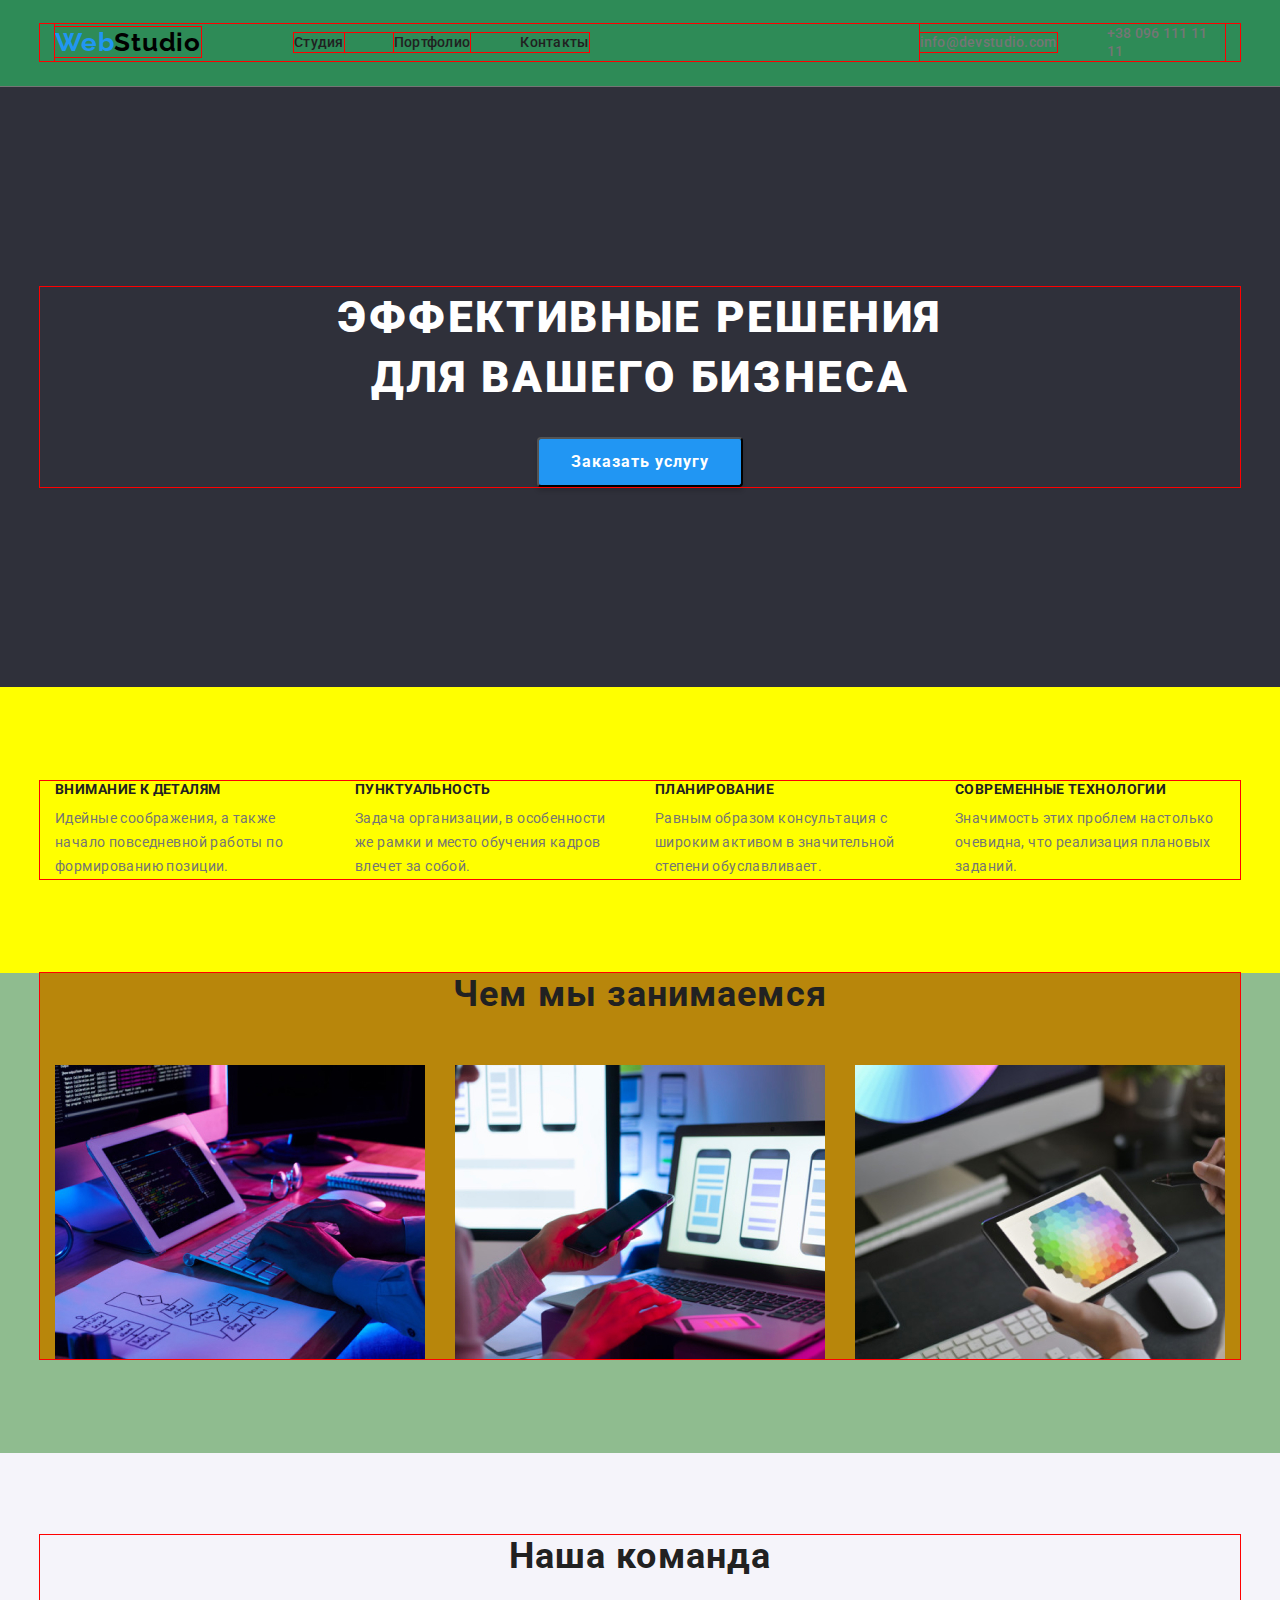
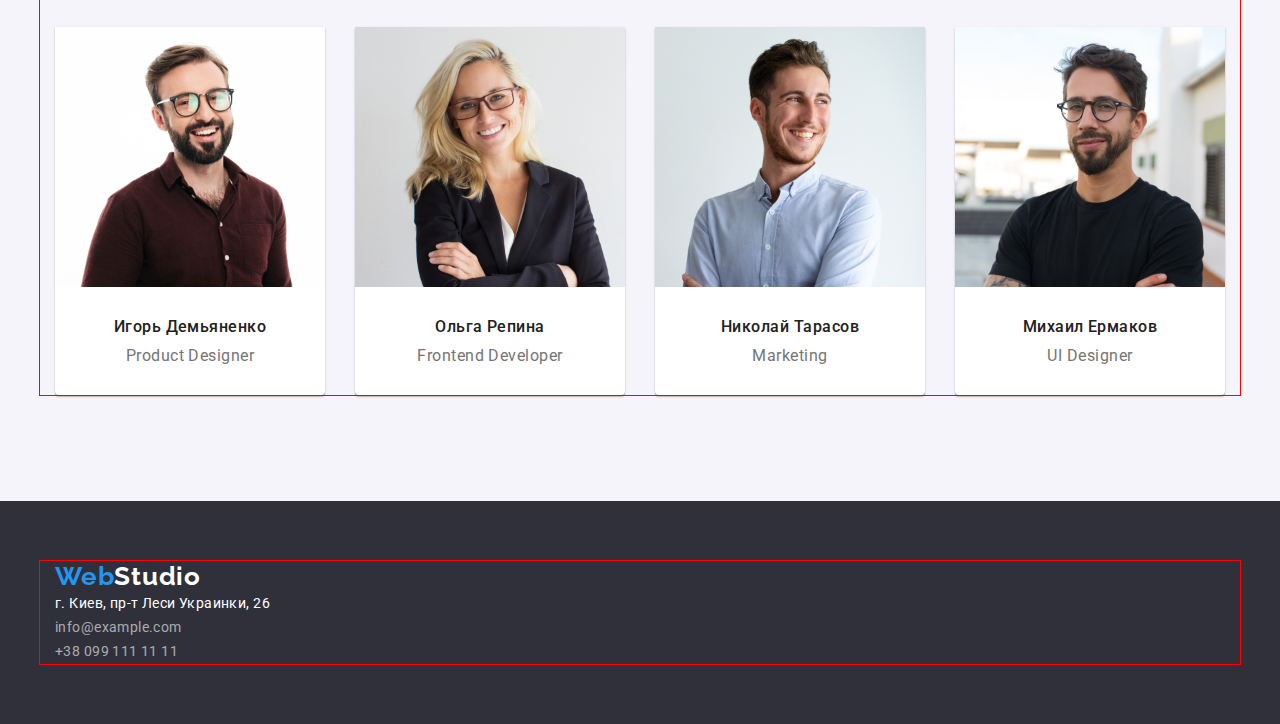
==== commit a418de07: "Вносить flex в усі вкладки" ====
--- a/index.html
+++ b/index.html
@@ -74,6 +74,7 @@
         </section>
         <!--Чем мы занимаемся-->
         <section class="occupation">
+            <div class="container">
             <h2 class="occupation-title">Чем мы занимаемся</h2>
             <ul class="occupation-list list">
                 <li class="occupation-studios">
@@ -86,9 +87,11 @@
                     <img class="occupation-img" src="./images/page_3.jpg" alt="человек держит в руках планшет" width="370" height="294"/>
                 </li>
             </ul>
+            </div>
         </section>
         <!--Команда-->
         <section class="team">
+            <div class="container">
             <h2 class="team-title">Наша команда</h2>
             <ul class="team-list list">
                 <li class="team-people">
@@ -112,10 +115,12 @@
                     <p class="team-profession">UI Designer</p>
                 </li>
             </ul>
+            </div>
         </section>
     </main>
     <!--Футер-->
     <footer class="footer">
+        <div class="container">
         <p class="footer-logo">
             <a class="footer-logotype link" href="/index.html" aria-label="логотип сайта" lang="en"><span class="logotype-text">Web</span>Studio</a>
         </p>
@@ -132,6 +137,7 @@
                  </li>
             </ul>
         </address>
+        </div>
     </footer>
 </body>
 </html>
--- a/css/style.css
+++ b/css/style.css
@@ -26,6 +26,7 @@
   --button-color-shadow: rgba(0, 0, 0, 0.15);
   --button-background-color-portfolio: #f5f4fa;
   --border-color-pictures: #eeeeee;
+  --pictures-background-color: #ffffff;
 }
 /*=================================  BODY  =========================*/
 body {
@@ -248,22 +249,21 @@
   background-color: yellow;
 }
 .features .container {
+  display: flex;
 }
 .features-list {
   display: flex;
   flex-wrap: wrap;
 }
-.features-list > .features-studios {
+.features-studios {
   width: 270px;
 }
-.features-studios {
-  justify-content: space-between;
-}
-
-/*.features-title {
+.features-studios:not(:last-child) {
+  margin-right: 30px;
+}
+.features-title {
   display: none;
-}*/
-
+}
 .features-names {
   font-family: 'Roboto', sans-serif;
   font-weight: 700;
@@ -273,6 +273,7 @@
   text-transform: uppercase;
 
   color: var(--primery-text-color);
+  margin-bottom: 10px;
 }
 .features-information {
   font-family: 'Roboto', sans-serif;
@@ -288,6 +289,10 @@
 /*=================================  END ОСОБЕННОСТИ  =========================*/
 
 /*=================================  ЧЕМ МЫ ЗАНИМАЕМСЯ  =========================*/
+.occupation {
+  padding-bottom: 94px;
+  background-color: darkseagreen;
+}
 .occupation-title {
   font-family: 'Roboto', sans-serif;
   font-weight: 700;
@@ -297,23 +302,59 @@
   letter-spacing: 0.03em;
 
   color: var(--primery-text-color);
-}
+  display: inline-block;
+  min-width: 377px;
+  margin-bottom: 50px;
+}
+.occupation .container {
+  background-color: darkgoldenrod;
+  text-align: center;
+}
+.occupation-list {
+  display: flex;
+  flex-wrap: wrap;
+}
+.occupation-studios:not(:last-child) {
+  margin-right: 30px;
+}
+
 /*=================================  END ЧЕМ МЫ ЗАНИМАЕМСЯ  =========================*/
 
 /*=================================  НАША КОМАНДА  =========================*/
 .team {
   background-color: var(--section-background-color);
-}
-
+  padding-top: 82px;
+  padding-bottom: 106px;
+}
+.team .container {
+  text-align: center;
+}
+
+.team-list {
+  display: flex;
+}
+.team-people:not(:last-child) {
+  margin-right: 30px;
+}
+.team-people {
+  background-color: var(--pictures-background-color);
+  /* material shadow v1 */
+
+  box-shadow: 0px 1px 3px rgba(0, 0, 0, 0.12), 0px 1px 1px rgba(0, 0, 0, 0.14),
+    0px 2px 1px rgba(0, 0, 0, 0.2);
+  border-radius: 0px 0px 4px 4px;
+}
 .team-title {
   font-family: 'Roboto', sans-serif;
   font-weight: 700;
   font-size: 36px;
   line-height: 1.167;
-  text-align: center;
-  letter-spacing: 0.03em;
-
-  color: var(--primery-text-color);
+  letter-spacing: 0.03em;
+
+  color: var(--primery-text-color);
+  display: inline-block;
+  min-width: 264px;
+  margin-bottom: 50px;
 }
 .team-employee {
   font-family: 'Roboto', sans-serif;
@@ -324,6 +365,9 @@
 
   letter-spacing: 0.03em;
   color: var(--primery-text-color);
+  text-align: center;
+  margin-top: 30px;
+  margin-bottom: 10px;
 }
 .team-profession {
   font-family: Roboto;
@@ -335,12 +379,16 @@
   letter-spacing: 0.03em;
 
   color: var(--secondary-text-color);
+  text-align: center;
+  margin-bottom: 30px;
 }
 /*=================================  END НАША КОМАНДА  =========================*/
 
 /*=================================  ФУТЕР  =========================*/
 .footer {
   background-color: var(--footer-background-color);
+  padding-top: 60px;
+  padding-bottom: 60px;
 }
 
 .footer-logotype {
@@ -407,6 +455,7 @@
 }
 .list-of-services {
   padding-top: 94px;
+  padding-bottom: 90px;
   background-color: coral;
 }
 .list-of-services .container {
@@ -467,7 +516,6 @@
 .categories-of-services {
   display: flex;
   flex-wrap: wrap;
-  padding-bottom: 90px;
 }
 .services-item {
   background: var(--primery-background-color);
